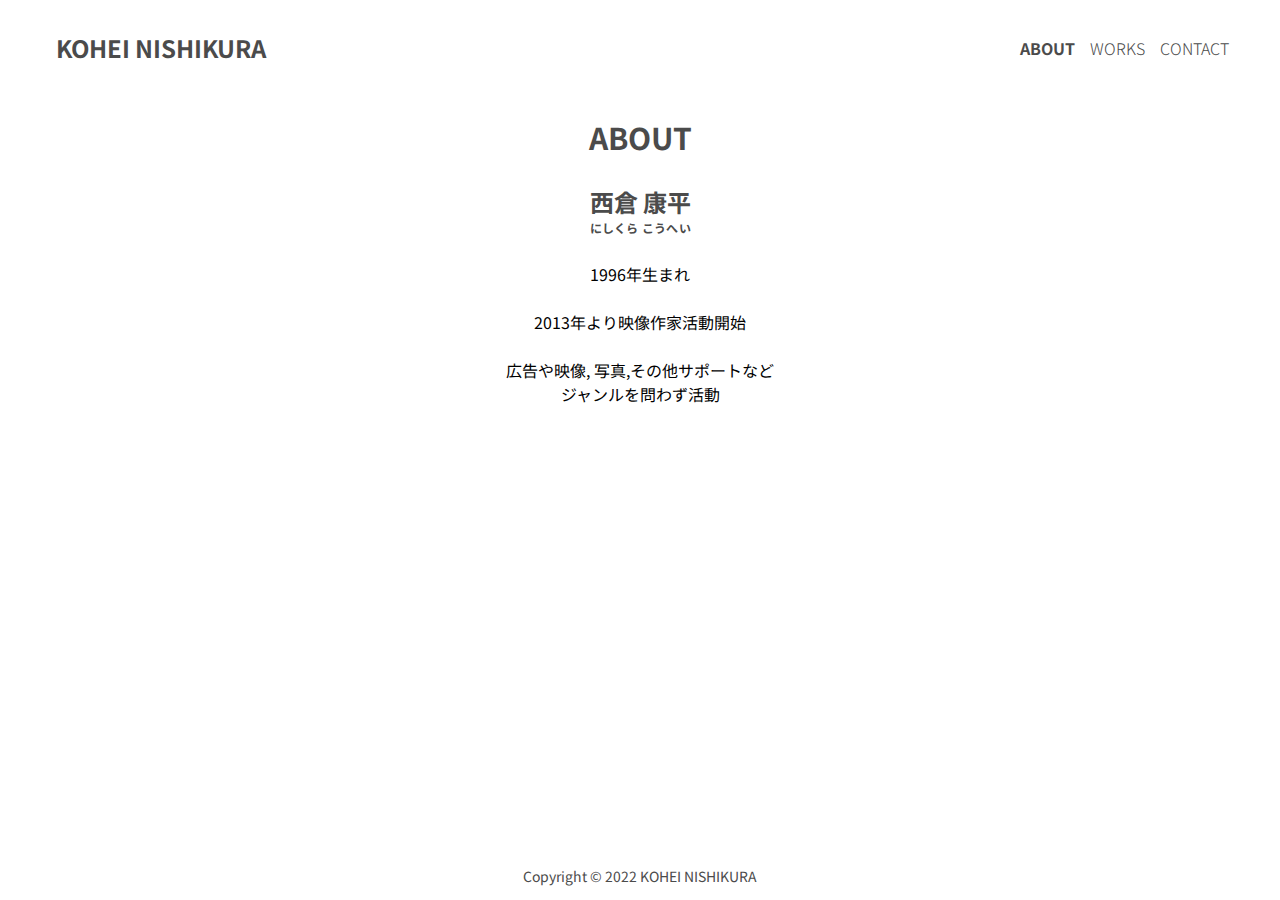
==== about.html @ dae6890c "Add files via upload" ====
<!DOCTYPE html>
<html lang="ja">
    <head>
        <meta charset="utf-8" />
        <meta name="description" content="" />
        <meta name="author" content="" />
        <meta name="robots" content="noindex,nofollow">
        <meta name="viewport" content="width=device-width, initial-scale=1.0">
        <!-- Title -->
        <title>ABOUT - KOHEI NISHIKURA | 西倉康平</title>
        <!-- Favicon -->
        <link rel="icon" type="image/x-icon" href="assets/favicon.ico" />
        <!-- Core theme CSS -->
        <link href="css/styles.css" rel="stylesheet" />
        <!-- Import Google Fonts -->
        <link rel="preconnect" href="https://fonts.googleapis.com">
        <link rel="preconnect" href="https://fonts.gstatic.com" crossorigin>
        <link href="https://fonts.googleapis.com/css2?family=Noto+Sans+JP:wght@100;300;400;500;700&display=swap" rel="stylesheet">
        <!-- Import jQuery -->
        <script src="https://code.jquery.com/jquery-2.2.4.js" integrity="sha256-iT6Q9iMJYuQiMWNd9lDyBUStIq/8PuOW33aOqmvFpqI=" crossorigin="anonymous"></script>
        <script>
        $(function() {
            const hum = $('#hamburger, .close')
            const nav = $('.sp-nav')
            hum.on('click', function(){
                nav.toggleClass('toggle');
            });
        });
        </script>
    </head>
    <body class="h-100">
        <main>
            <header>
                <h1>
                    <a class="my-name" href="index.html">KOHEI NISHIKURA</a>
                </h1>
                <!-- PC Navigation -->
                <nav class="pc-nav">
                    <ul>
                        <li class="nav-bold"><a href="about.html">ABOUT</a></li>
                        <li><a href="works.html">WORKS</a></li>
                        <li><a href="contact.html">CONTACT</a></li>
                    </ul>
                </nav>
                <!-- Smartphone Navigation -->
                <nav class="sp-nav">
                    <ul>
                        <li class="nav-bold"><a href="about.html">ABOUT</a></li>
                        <li><a href="works.html">WORKS</a></li>
                        <li><a href="contact.html">CONTACT</a></li>
                        <li class="close"><span>閉じる</span></li>
                    </ul>
                </nav>
                <div id="hamburger">
                    <span></span>
                </div>
            </header>
        </main>
        <!-- About -->
        <div class="no-scroll text">
            <h2>ABOUT</h2>
            <span class="rubyposition_under"><ruby>西倉 康平<rt>にしくら こうへい</rt></ruby></span>
            <p>1996年生まれ<br>
                <br>
                2013年より映像作家活動開始<br>
                <br>
                広告や映像, 写真,その他サポートなど<br>
                ジャンルを問わず活動
            </p>
        </div>
        <!-- Footer -->
        <footer>
            <p class="copyright">Copyright &copy; 2022 KOHEI NISHIKURA</p>
        </footer>
        <script src="js/scripts.js"></script>
    </body>
</html>
---- css/styles.css ----
@charset "UTF-8";

* {
   box-sizing: border-box;
}

body {
   margin: 0;
   padding: 0;
}

header {
   padding: 30px 4% 30px;
   position: fixed;
   top: 0;
   width: 100%;
   background-color: #fff;
   display: flex;
   align-items: center;
   clear: both;
   z-index: 1;
}

h1 {
   margin: 0;
   padding: 0;
   font-size: 24px;
   font-family: 'Noto Sans JP', sans-serif;
   font-weight: 700;
}

h2 {
   font-size: 40px;
   font-family: 'Noto Sans JP', sans-serif;
   color: #4b4b4b;
}

h3 {
   font-size: 20px;
   font-family: 'Noto Sans JP', sans-serif;
   color: #4b4b4b;
}

a {
   font-family: 'Noto Sans JP', sans-serif;
   font-size: 16px;
   text-decoration: none;
   color: #4b4b4b;
}

p {
   font-family: 'Noto Sans JP', sans-serif;
   font-weight: 400;
}

nav {
   font-family: 'Noto Sans JP', sans-serif;
   font-weight: 300;
   margin: 0 0 0 auto;
}

ul {
   display: flex;
   list-style: none;
   margin: 0;
}

li {
   font-size: 14px;
   margin: 0 0 0 15px;
}

footer {
   background: #fff;
   position: sticky;
   top: 100vh;
   width: 100%;
}

/* スクロール禁止 */
.no-scroll {
   overflow: hidden;
}

/* FadeIn Anim Setting */
.fadeIn {
   animation-name: fadeInAnime;
   animation-duration: 1s;
   animation-fill-mode: forwards;
   opacity: 0;
}
@keyframes fadeInAnime{
   from {
      opacity: 0;
   }

   to {
      opacity: 1;
   }
}

/* KOHEI NISHIKRA */
.my-name {
   font-size: 24px;
   font-weight: 700;
   margin-left: 5px;
}

.about-name {
   font-size: 18px;
   font-weight: 500;
}

.rubyposition_under{
   display: inline-block;
   font-family: 'Noto Sans JP', sans-serif;
   font-size: 24px;
   font-weight: 700;
   color: #4b4b4b;
   margin-bottom: 10px;
}
.rubyposition_under ruby{
   display: flex;
   flex-direction: column;
   text-align-last: justify;
}

/* Banner Setting */
.h-100 {
   display: flex;
   flex-direction: column;
   min-height: 100vh;
}

/* TopView */
.area_top_view{
   height: 100vh;
   display: flex;
   justify-content: center;
   align-items: center;
}

/* パソコンで見たときは"pc"のclassがついた画像が表示される */
.pc { display: block !important;
}
.sp { display: none !important;
}

/* PC状態で SP Nav Menu を消す */
.sp-nav {
   display: none;
}

.nav-bold {
   font-weight: bold;
}

/* WORKS List 全体 (各行最大3つまで制御) */
.content {
   max-width: 1920px; /* 全体枠 */
   margin-left: auto; /* 左側中央揃え */
   margin-right: auto; /* 右側中央揃え */
}

/* WORKS List 全体 */
.card-wrap {
   display: flex;
   width: auto;
   flex-wrap: wrap; /* 各行最大3つ制御? */
   justify-content: space-evenly; /* 可変ウィンドウ等幅揃え */
}

/* WORKS 個別 Setting */
.card-list {
   max-width: 100%;
   margin-bottom: 10px; /* 各項下幅 */
   /* border:solid 5px #000; */
}

.card-listTitle {
   font-size: 14px; /* ここの数値が配置に影響している可能性大 */
   font-weight: 500;
   text-align: center;
   margin: 30px 0;
}

.card-listImage {
   width: 100%;
   height: auto;
   text-align: center;
   position: relative;
   z-index: -1;
}

/* WORKS Thumbnail img */
.thumbnail {
   width: 50vh;
}

.text {
   max-width: 100vw;
   margin-top: 10vh;
   margin-left: auto;
   margin-right: auto;
   text-align: center;
}

.copyright {
   font-size: 14px;
   font-weight: 400;
   text-align: center;
   color: #4b4b4b;
}

@media screen and (max-width :1280px){
   h2 {
      font-size: 30px;
   }

   .card-wrap {
      display: block;
   }

   .card-listTitle {
      font-size: 12px;
      margin: auto;
   }

   .thumbnail {
      width: 42vh;
      height: auto;
   }
   .card-listTitle {
      font-size: 14px; /* ここの数値が配置に影響している可能性大 */
      font-weight: 500;
      text-align: center;
      margin: 30px 0;
   }
}

@media screen and (max-width: 640px) {
   .pc { display: none !important;
   }

   .sp {
      display: block !important;
      width: 50vh;
      height: auto;
   }

   /* SP状態で PC Nav Menu を消す */
   .pc-nav {
      display: none;
   }

   /* SP Nav Menu */
   .sp-nav {
      z-index: 10;
      position: fixed;
      top: 0;
      left: 0;
      width: 100%;
      height: 100vh;
      display: block;
      background: rgba(0, 0, 0, .8);
      opacity: 0;
      transform: translateY(-100%);
      transition: all .2s ease-in-out;
   }

   /* ハンバーガーメニュー */
   #hamburger {
      position: relative;
      display: block;
      width: 30px;
      height: 25px;
      margin: 0 0 0 auto;
   }
   #hamburger span {
      position: absolute;
      top: 50%;
      left: 0;
      display: block;
      width: 100%;
      height: 2px;
      background-color: #4b4b4b;
      transform: translateY(-50%);
   }
   #hamburger::before {
      content: '';
      display: block;
      position: absolute;
      top: 0;
      left: 0;
      width: 100%;
      height: 2px;
      background-color: #4b4b4b;
   }
   #hamburger::after {
      content: '';
      display: block;
      position: absolute;
      bottom: 0;
      left: 0;
      width: 70%;
      height: 2px;
      background-color: #4b4b4b;
   }

   /* スマホメニュー */
   .sp-nav ul {
      padding: 0;
      display: flex;
      flex-direction: column;
      justify-content: center;
      align-items: center;
      height: 100%;
   }
   .sp-nav li {
      margin: 0;
      padding: 0;
   }
   .sp-nav li span {
      font-size: 15px;
      color: #fff;
   }
   .sp-nav li a, .sp-nav li span {
      display: block;
      padding: 20px 0;
      color: #fff;
   }

   /* 閉じるアイコン */
   .sp-nav .close {
      position: relative;
      padding-left: 20px;
   }
   .sp-nav .close::before {
      content: '';
      position: absolute;
      top: 50%;
      left: 0;
      display: block;
      width: 16px;
      height: 1px;
      background: #fff;
      transform: rotate( 45deg );
   }
   .sp-nav .close::after {
      content: '';
      position: absolute;
      top: 50%;
      left: 0;
      display: block;
      width: 16px;
      height: 1px;
      background: #fff;
      transform: rotate( -45deg );
   }
   .toggle {
      transform: translateY( 0 );
      opacity: 1;
   }
}
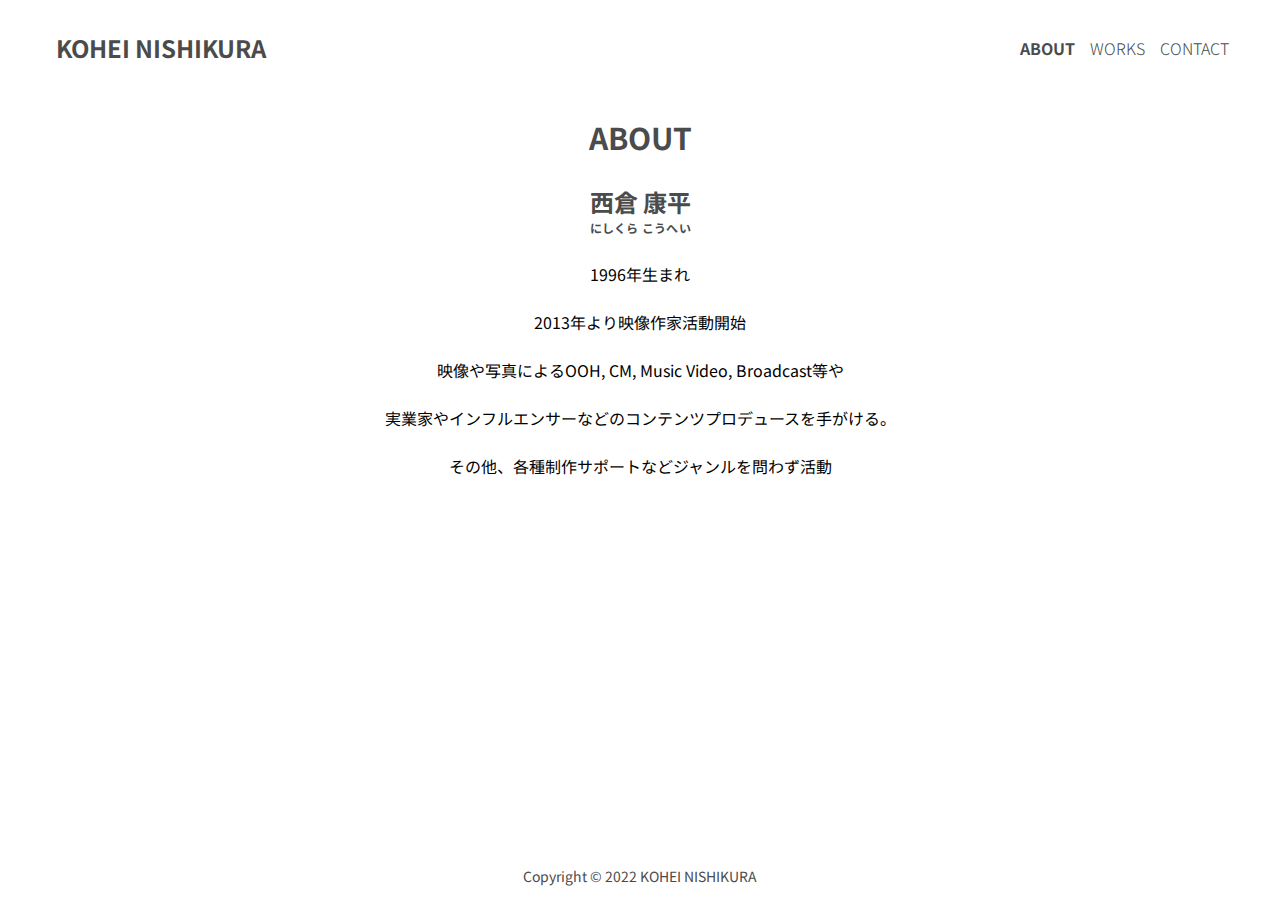
==== commit cffee50d: "Add files via upload" ====
--- a/about.html
+++ b/about.html
@@ -64,8 +64,11 @@
                 <br>
                 2013年より映像作家活動開始<br>
                 <br>
-                広告や映像, 写真,その他サポートなど<br>
-                ジャンルを問わず活動
+                映像や写真によるOOH, CM, Music Video, Broadcast等や<br>
+                <br>
+                実業家やインフルエンサーなどのコンテンツプロデュースを手がける。<br>
+                <br>
+                その他、各種制作サポートなどジャンルを問わず活動
             </p>
         </div>
         <!-- Footer -->
--- a/css/styles.css
+++ b/css/styles.css
@@ -108,7 +108,7 @@
 
 .about-name {
    font-size: 18px;
-   font-weight: 500;
+   font-weight: 400;
 }
 
 .rubyposition_under{
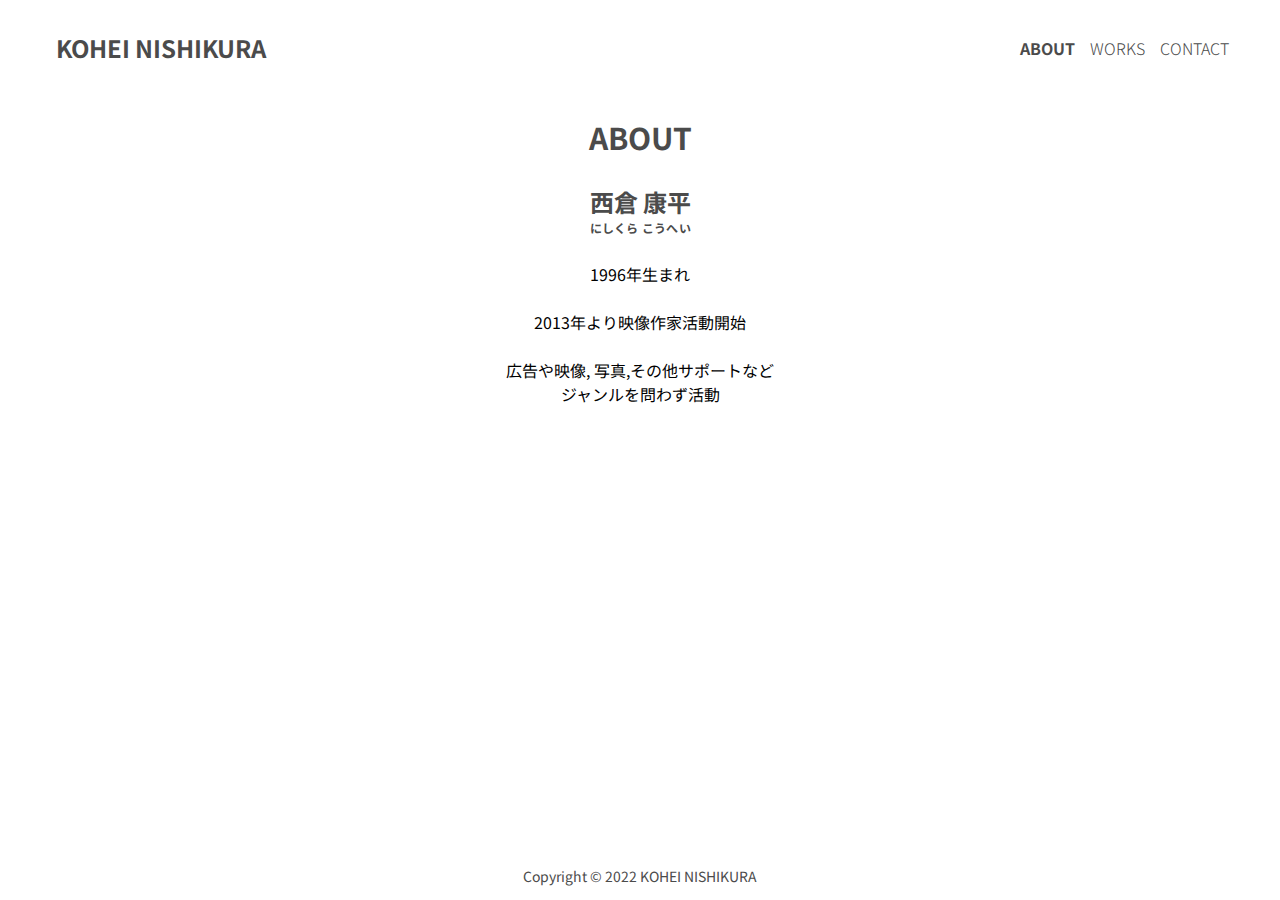
==== commit f2ac3e3b: "Add files via upload" ====
--- a/about.html
+++ b/about.html
@@ -64,11 +64,8 @@
                 <br>
                 2013年より映像作家活動開始<br>
                 <br>
-                映像や写真によるOOH, CM, Music Video, Broadcast等や<br>
-                <br>
-                実業家やインフルエンサーなどのコンテンツプロデュースを手がける。<br>
-                <br>
-                その他、各種制作サポートなどジャンルを問わず活動
+                広告や映像, 写真,その他サポートなど<br>
+                ジャンルを問わず活動
             </p>
         </div>
         <!-- Footer -->
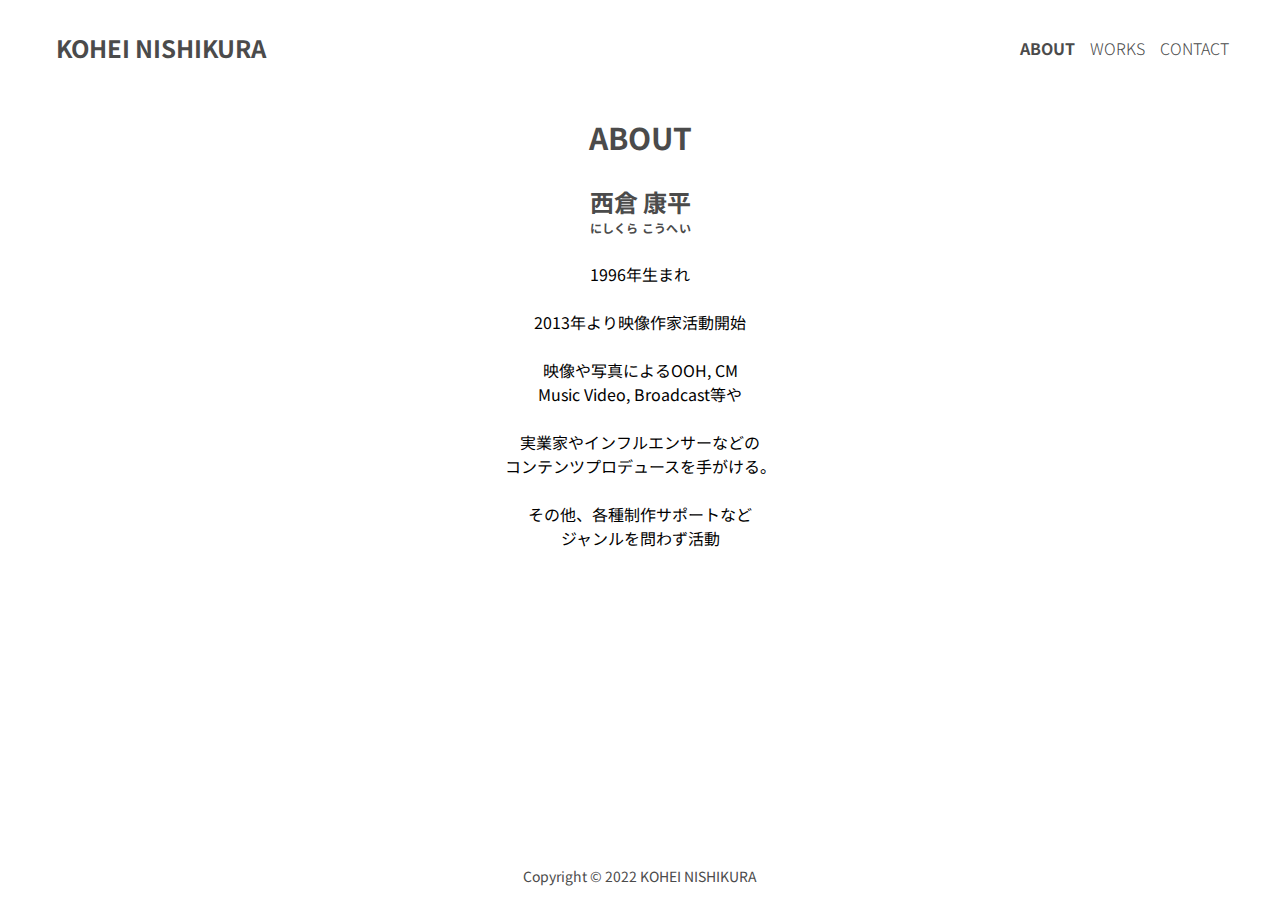
==== commit 15e30c37: "Add files via upload" ====
--- a/about.html
+++ b/about.html
@@ -59,14 +59,20 @@
         <!-- About -->
         <div class="no-scroll text">
             <h2>ABOUT</h2>
-            <span class="rubyposition_under"><ruby>西倉 康平<rt>にしくら こうへい</rt></ruby></span>
-            <p>1996年生まれ<br>
+                <span class="rubyposition_under"><ruby>西倉 康平<rt>にしくら こうへい</rt></ruby></span>
+                <p>1996年生まれ<br>
                 <br>
                 2013年より映像作家活動開始<br>
                 <br>
-                広告や映像, 写真,その他サポートなど<br>
+                映像や写真によるOOH, CM<br>
+                Music Video, Broadcast等や<br>
+                <br>
+                実業家やインフルエンサーなどの<br>
+                コンテンツプロデュースを手がける。<br>
+                <br>
+                その他、各種制作サポートなど<br>
                 ジャンルを問わず活動
-            </p>
+                </p>
         </div>
         <!-- Footer -->
         <footer>
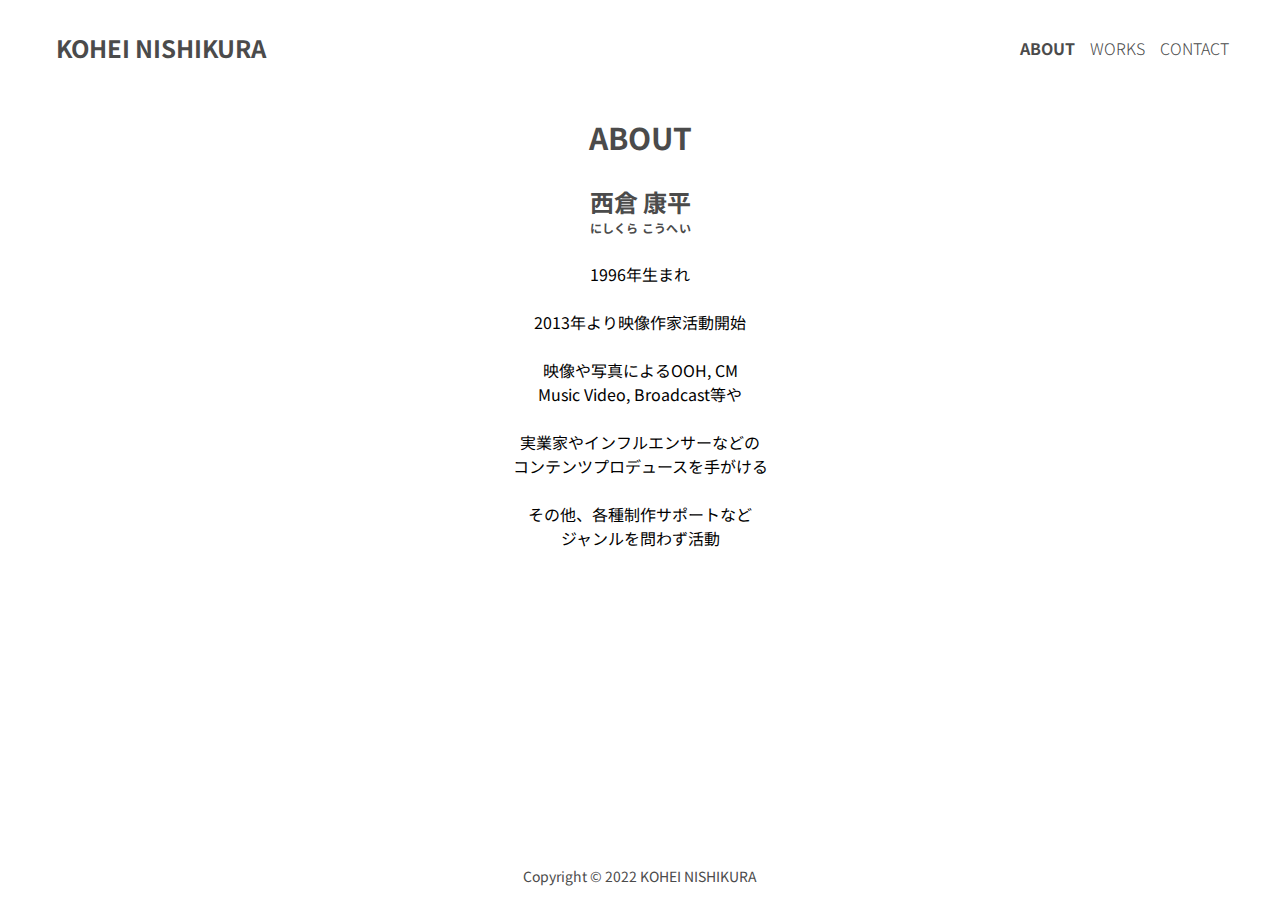
==== commit e0330621: "Add files via upload" ====
--- a/about.html
+++ b/about.html
@@ -68,7 +68,7 @@
                 Music Video, Broadcast等や<br>
                 <br>
                 実業家やインフルエンサーなどの<br>
-                コンテンツプロデュースを手がける。<br>
+                コンテンツプロデュースを手がける<br>
                 <br>
                 その他、各種制作サポートなど<br>
                 ジャンルを問わず活動
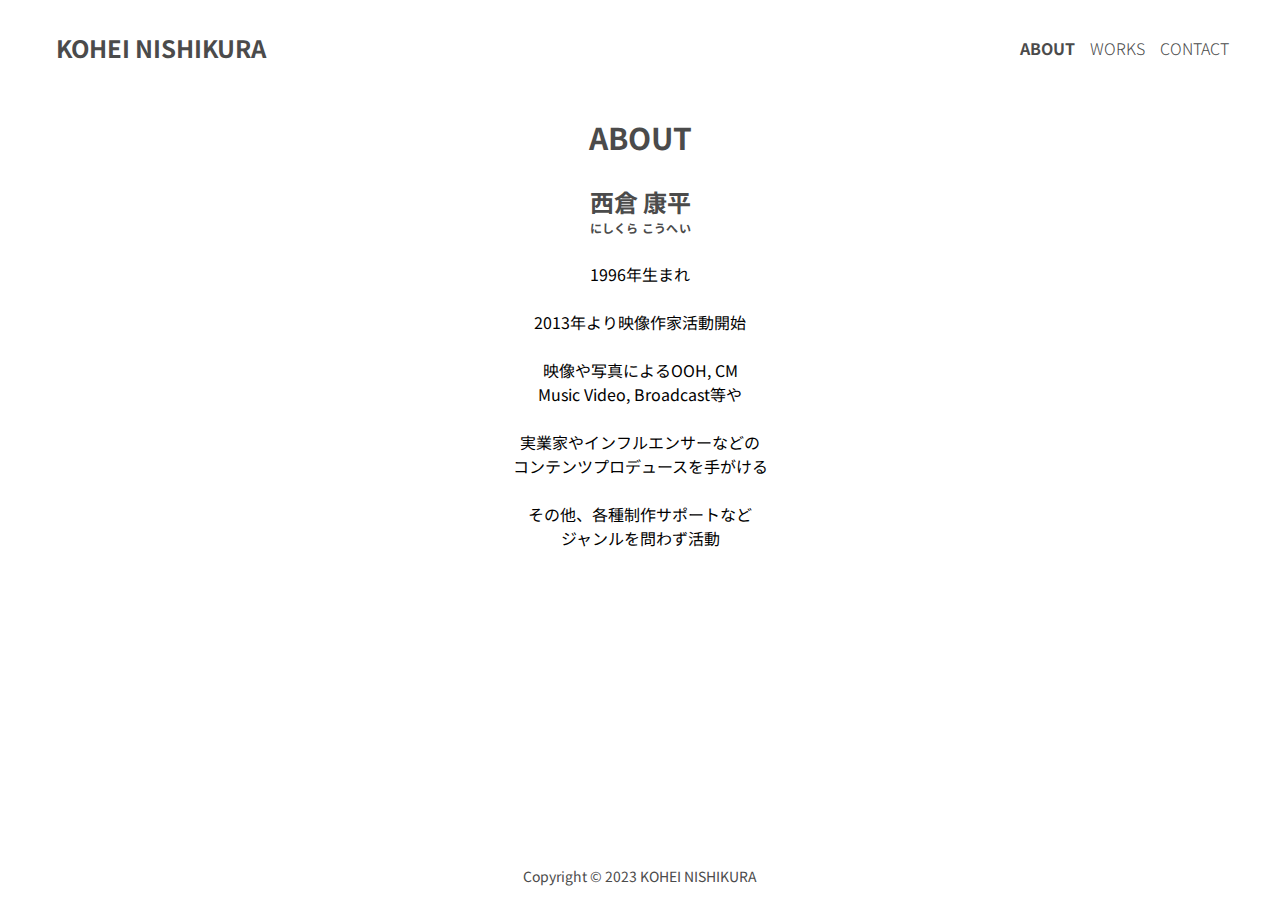
==== commit bbdd4b4d: "Update about.html" ====
--- a/about.html
+++ b/about.html
@@ -9,7 +9,9 @@
         <!-- Title -->
         <title>ABOUT - KOHEI NISHIKURA | 西倉康平</title>
         <!-- Favicon -->
-        <link rel="icon" type="image/x-icon" href="assets/favicon.ico" />
+        <link rel="icon" type="image/x-icon" href="assets/favicon.ico" sizes="75x75">
+        <link rel="apple-touch-icon" href="assets/apple-touch-icon.png.png" sizes="180x180">
+        <link rel="icon" type="image/png" href="assets/android-touch-icon.png.png" sizes="192x192">
         <!-- Core theme CSS -->
         <link href="css/styles.css" rel="stylesheet" />
         <!-- Import Google Fonts -->
@@ -76,8 +78,8 @@
         </div>
         <!-- Footer -->
         <footer>
-            <p class="copyright">Copyright &copy; 2022 KOHEI NISHIKURA</p>
+            <p class="copyright">Copyright &copy; 2023 KOHEI NISHIKURA</p>
         </footer>
         <script src="js/scripts.js"></script>
     </body>
-</html>+</html>
--- a/css/styles.css
+++ b/css/styles.css
@@ -255,17 +255,17 @@
 
    /* SP Nav Menu */
    .sp-nav {
-      z-index: 10;
+      background: rgba(0, 0, 0, .8);
+      display: block;
       position: fixed;
       top: 0;
       left: 0;
       width: 100%;
       height: 100vh;
-      display: block;
-      background: rgba(0, 0, 0, .8);
       opacity: 0;
       transform: translateY(-100%);
       transition: all .2s ease-in-out;
+      z-index: 10;
    }
 
    /* ハンバーガーメニュー */
@@ -321,7 +321,7 @@
       padding: 0;
    }
    .sp-nav li span {
-      font-size: 15px;
+      font-size: 14px;
       color: #fff;
    }
    .sp-nav li a, .sp-nav li span {
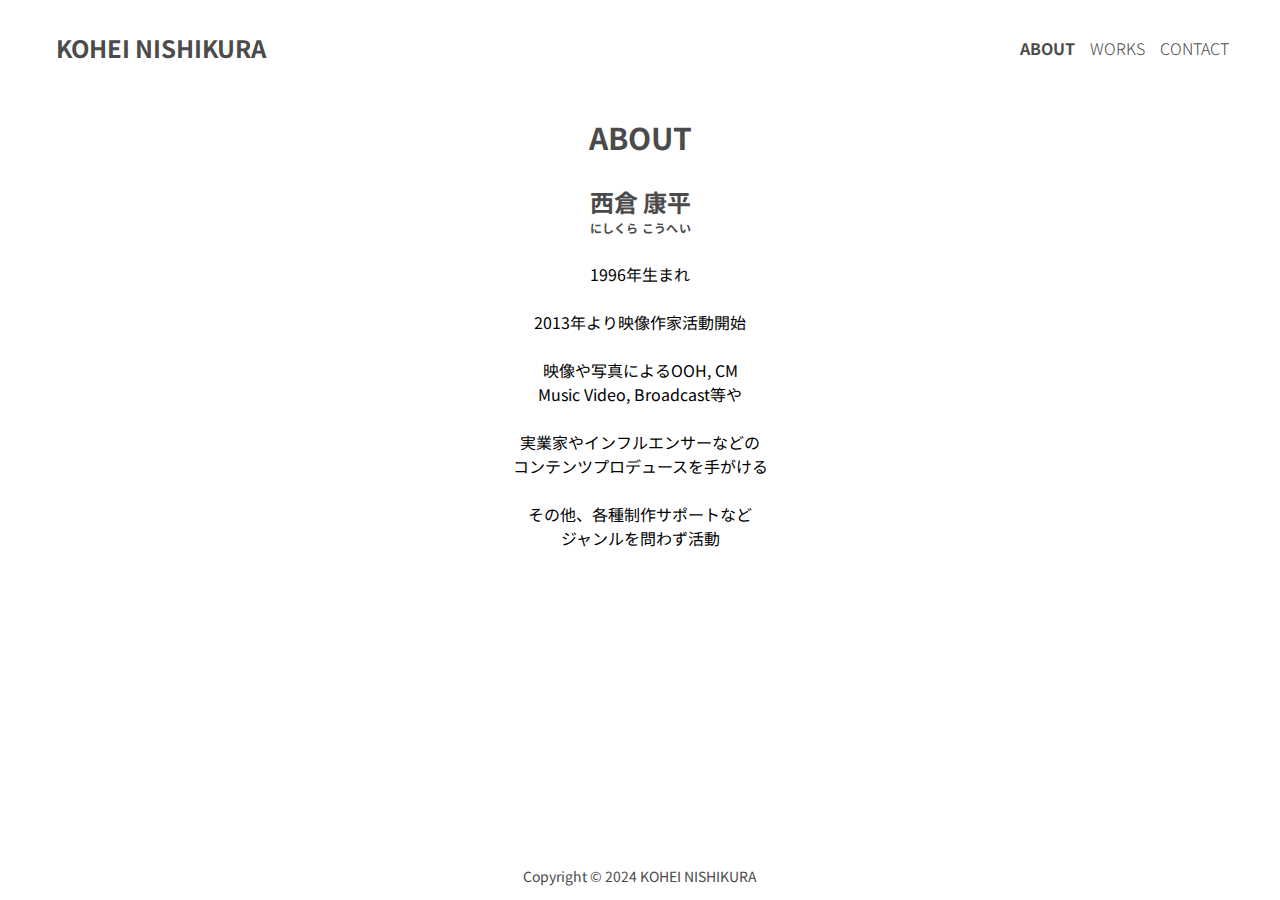
==== commit 5cf99080: "Update about.html" ====
--- a/about.html
+++ b/about.html
@@ -78,7 +78,7 @@
         </div>
         <!-- Footer -->
         <footer>
-            <p class="copyright">Copyright &copy; 2023 KOHEI NISHIKURA</p>
+            <p class="copyright">Copyright &copy; 2024 KOHEI NISHIKURA</p>
         </footer>
         <script src="js/scripts.js"></script>
     </body>
--- a/css/styles.css
+++ b/css/styles.css
@@ -6,7 +6,7 @@
 
 body {
    margin: 0;
-   padding: 0;
+   padding: 0px;
 }
 
 header {
@@ -230,22 +230,55 @@
       width: 42vh;
       height: auto;
    }
+
    .card-listTitle {
       font-size: 14px; /* ここの数値が配置に影響している可能性大 */
       font-weight: 500;
       text-align: center;
       margin: 30px 0;
    }
+
+   .works_pc {
+      max-width: 100%;
+   }
+   .sp-slide {
+      display: none;
+   }
 }
 
 @media screen and (max-width: 640px) {
-   .pc { display: none !important;
-   }
-
+   .pc {
+      display: none !important;
+   }
+
+/* スマホ表示の画像は非表示に設定 */
    .sp {
-      display: block !important;
-      width: 50vh;
-      height: auto;
+      display: none;
+   }
+
+/* SP状態でのスライドショーのコンテナ */
+   .sp-slideshow {
+      width: 100%; /* コンテナの幅を100%に設定 */
+      height: calc(100vh - 180px); /* ヘッダーの高さを引く */
+      display: none; /* 最初は非表示に設定 */
+   }
+
+/* スライドショーの各画像に対するスタイル */
+   .sp-slideshow img {
+      width: 100%;
+      height: auto; /* 画像の高さは自動 */
+      display: none; /* 最初は非表示に設定 */
+      opacity: 0; /* 初期の透明度を0に設定 */
+      transition: opacity 1s ease-in-out; /* 透明度の変化を1秒かけて行う */
+   }
+
+   body.no-scroll {
+      overflow: hidden;
+   }
+
+   /* SP表示の際にフッターを隠す */
+   .index-page footer {
+      display: none;
    }
 
    /* SP状態で PC Nav Menu を消す */
@@ -361,4 +394,11 @@
       transform: translateY( 0 );
       opacity: 1;
    }
+
+@media screen and (min-width: 641px) {
+   .sp-slideshow, .sp {
+      display: none !important;
+      }
+   }
+
 }